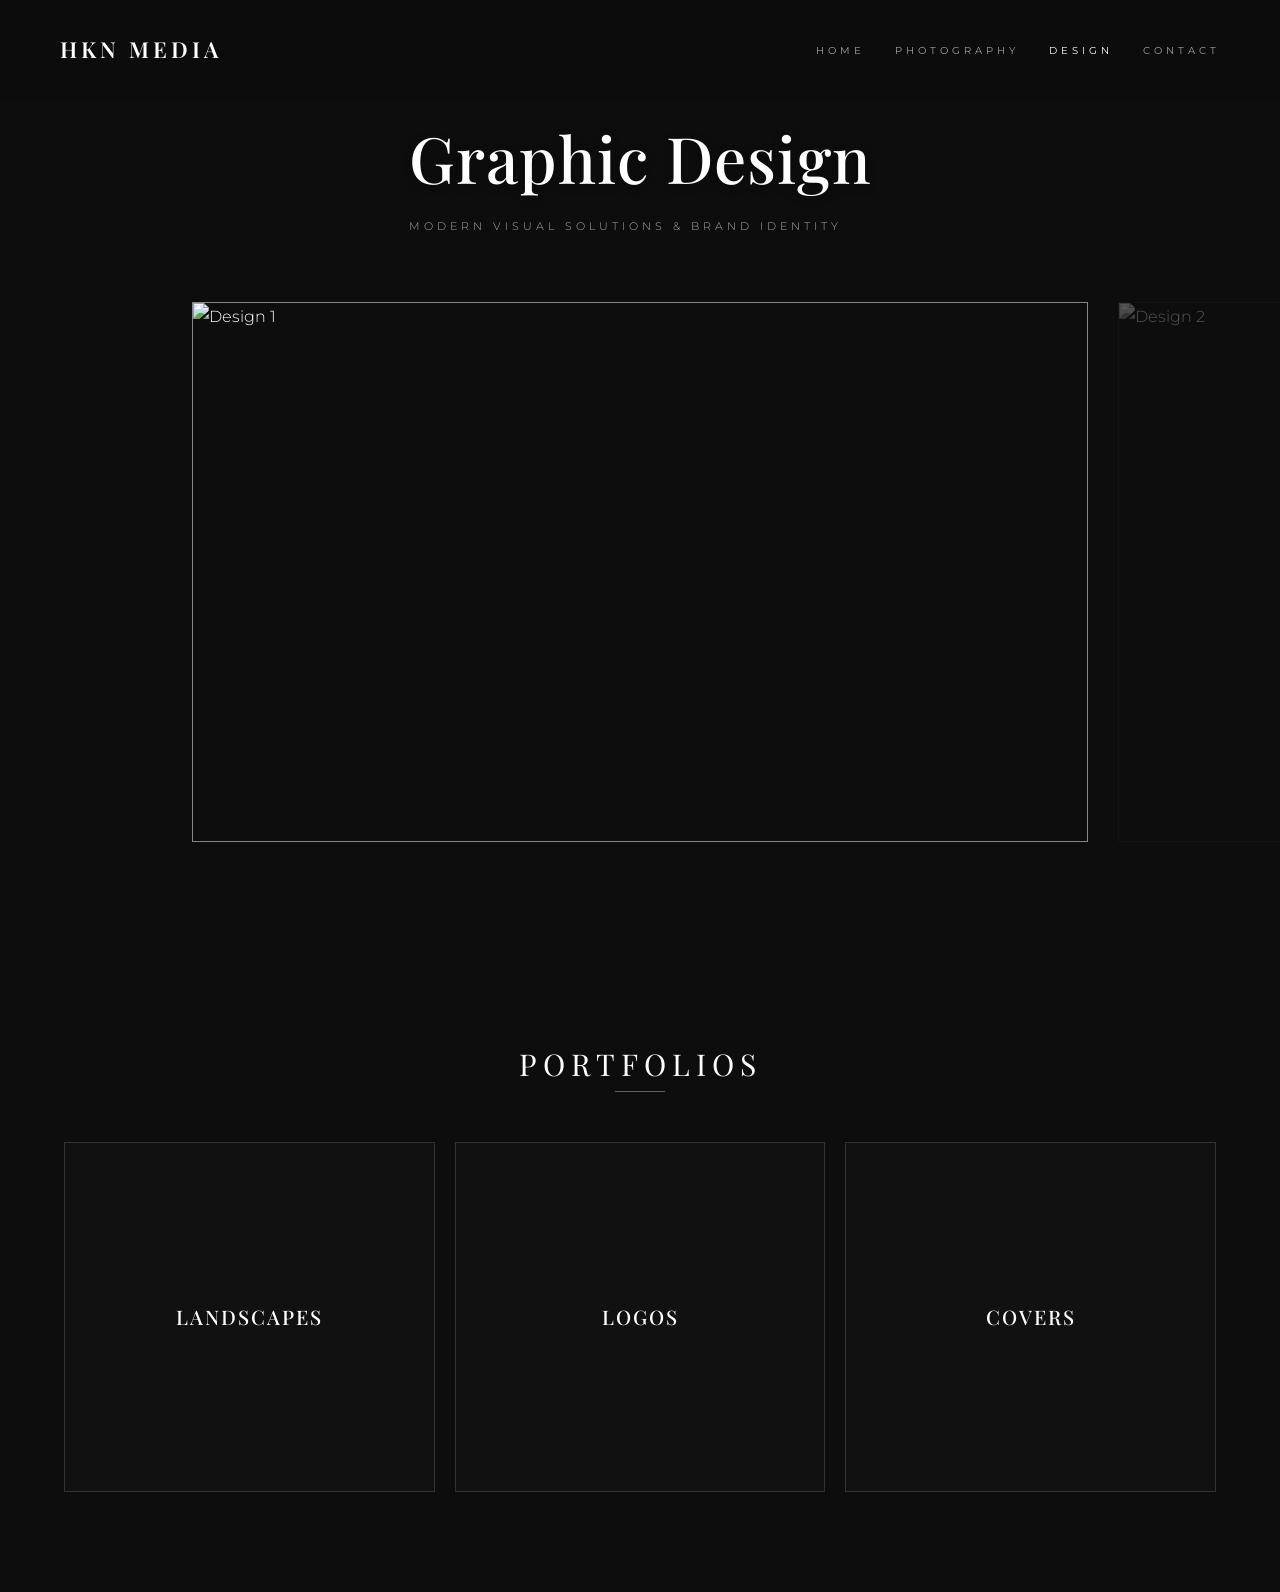
==== design.html @ 9d5afbb0 "Add files via upload" ====
<!DOCTYPE html>
<html lang="en">
<head>
    <meta charset="UTF-8">
    <meta name="viewport" content="width=device-width, initial-scale=1.0">
    <title>Design | HKN Media</title>
    <link rel="stylesheet" href="styles.css">
</head>
<body>
    <nav class="animate nav-animate">
        <a href="index.html" class="logo">HKN Media</a>
        <ul class="nav-links">
            <li><a href="index.html">Home</a></li>
            <li><a href="photography.html">Photography</a></li>
            <li><a href="design.html" style="opacity: 1;">Design</a></li>
            <li><a href="contact.html">Contact</a></li>
        </ul>
    </nav>

    <div class="page-container">
        <div class="content-wrapper animate title-animate">
            <h1>Graphic Design</h1>
            <p class="subtitle">Modern visual solutions & brand identity</p>
        </div>

        <div class="tab-gallery-container animate grid-animate">
            <div class="tab-wrapper">
                <div class="tab-item active"><img src="https://images.unsplash.com/photo-1626785774573-4b799315345d?auto=format&fit=crop&w=1200" alt="Design 1"></div>
                <div class="tab-item"><img src="https://images.unsplash.com/photo-1509343256512-d77a5cb3791b?auto=format&fit=crop&w=1200" alt="Design 2"></div>
                <div class="tab-item"><img src="https://images.unsplash.com/photo-1558655146-d09347e92766?auto=format&fit=crop&w=1200" alt="Design 3"></div>
                <div class="tab-item"><img src="https://images.unsplash.com/photo-1614850523296-d8c1af93d400?auto=format&fit=crop&w=1200" alt="Design 4"></div>
            </div>
        </div>
    </div>

    <section class="page-container" style="padding-top: 50px;">
        <div class="content-wrapper animate title-animate">
            <h2 class="section-title">Portfolios</h2>
            <div class="title-accent"></div>
        </div>

        <div class="cat-container animate grid-animate">
            <div class="cat-box">
                <div class="cat-title">Landscapes</div>
                <div class="cat-gallery">
                    <div class="cat-img-wrapper"><img src="https://images.unsplash.com/photo-1469474968028-56623f02e42e?auto=format&fit=crop&w=800"></div>
                    <div class="cat-img-wrapper"><img src="https://images.unsplash.com/photo-1472214103451-9374bd1c798e?auto=format&fit=crop&w=800"></div>
                    <div class="cat-img-wrapper"><img src="https://images.unsplash.com/photo-1501854140801-50d01698950b?auto=format&fit=crop&w=800"></div>
                </div>
            </div>
            <div class="cat-box">
                <div class="cat-title">Logos</div>
                <div class="cat-gallery">
                    <div class="cat-img-wrapper"><img src="https://images.unsplash.com/photo-1626785774625-ddc7c82a1e5e?auto=format&fit=crop&w=800"></div>
                    <div class="cat-img-wrapper"><img src="https://images.unsplash.com/photo-1599305445671-ac291c95aaa9?auto=format&fit=crop&w=800"></div>
                    <div class="cat-img-wrapper"><img src="https://images.unsplash.com/photo-1614850523296-d8c1af93d400?auto=format&fit=crop&w=800"></div>
                </div>
            </div>
            <div class="cat-box">
                <div class="cat-title">Covers</div>
                <div class="cat-gallery">
                    <div class="cat-img-wrapper"><img src="https://images.unsplash.com/photo-1614613535308-eb5fbd3d2c17?auto=format&fit=crop&w=800"></div>
                    <div class="cat-img-wrapper"><img src="https://images.unsplash.com/photo-1544716278-ca5e3f4abd8c?auto=format&fit=crop&w=800"></div>
                    <div class="cat-img-wrapper"><img src="https://images.unsplash.com/photo-1518640467707-6811f4a6ab73?auto=format&fit=crop&w=800"></div>
                </div>
            </div>
        </div>
    </section>

    <script src="script.js"></script>
</body>
</html>
---- styles.css ----
/* ELEGANT TYPOGRAPHY IMPORT */
@import url('https://fonts.googleapis.com/css2?family=Montserrat:wght@200;300;400;500;600&family=Playfair+Display:ital,wght@0,400;0,500;0,600;0,700;1,400&display=swap');

* { margin: 0; padding: 0; box-sizing: border-box; }
body { background-color: #0d0d0d; color: #ffffff; font-family: 'Montserrat', sans-serif; font-weight: 300; line-height: 1.8; overflow-x: hidden; }

/* --- EDITORIAL TYPOGRAPHY --- */
h1, h2, h3, .section-title, .logo { 
    font-family: 'Playfair Display', serif; 
    font-weight: 500; 
    color: #ffffff; 
}

h1 { font-size: clamp(36px, 5vw, 64px); margin-bottom: 20px; line-height: 1.2; letter-spacing: 1px; text-shadow: 0 2px 10px rgba(0,0,0,0.3); }
h2 { font-size: 26px; letter-spacing: 2px; }

.section-title { text-transform: uppercase; letter-spacing: 6px; font-size: 30px; font-weight: 400; }
.subtitle { font-family: 'Montserrat', sans-serif; font-weight: 300; letter-spacing: 4px; text-transform: uppercase; font-size: 11px; color: #aaaaaa; margin-bottom: 20px; }

/* Specific style for Home Hero subtitles to ensure visibility */
.hero-subtitle { color: #ffffff; font-weight: 400; text-shadow: 0 2px 4px rgba(0,0,0,0.5); opacity: 1; }

.title-accent { width: 50px; height: 1px; background: #aaaaaa; margin: 0 auto 50px; opacity: 0.5; }

/* --- ANIMATIONS --- */
@keyframes fadeInUp { from { opacity: 0; transform: translateY(20px); } to { opacity: 1; transform: translateY(0); } }
.animate { opacity: 0; animation: fadeInUp 0.8s cubic-bezier(0.2, 0.8, 0.2, 1) forwards; }
.nav-animate { animation-delay: 0.1s; }
.hero-animate { animation-delay: 0.3s; }
.title-animate { animation-delay: 0.5s; }
.grid-animate { animation-delay: 0.7s; }
.page-exit { transition: opacity 0.4s ease; opacity: 0 !important; }

/* --- NAVIGATION --- */
nav { position: fixed; top: 0; width: 100%; z-index: 1000; display: flex; justify-content: space-between; align-items: center; padding: 30px 60px; background: rgba(13, 13, 13, 0.85); backdrop-filter: blur(10px); }
.logo { font-size: 22px; font-weight: 600; letter-spacing: 4px; text-transform: uppercase; text-decoration: none; color: #ffffff; }
.nav-links { display: flex; list-style: none; gap: 30px; }
.nav-links a { color: #ffffff; text-decoration: none; font-family: 'Montserrat', sans-serif; font-size: 10px; font-weight: 400; letter-spacing: 4px; text-transform: uppercase; opacity: 0.6; transition: 0.5s; }
.nav-links a:hover { opacity: 1; letter-spacing: 5px; }

/* --- HERO SLIDER (Home Page) --- */
.hero-slider { position: relative; height: 100vh; width: 100%; background: #000; overflow: hidden; }
.slide { position: absolute; inset: 0; background-size: cover; background-position: center; opacity: 0; transition: opacity 1.5s ease; display: flex; align-items: center; justify-content: center; will-change: opacity; }
.slide.active { opacity: 1; z-index: 2; }
.slide::after { content: ''; position: absolute; inset: 0; background: rgba(0, 0, 0, 0.5); }
.hero-slider .content-wrapper { text-align: center; position: relative; z-index: 10; padding: 0 20px; }
.hero-slider h1 { transform: translateY(20px); transition: transform 1s ease 0.3s, opacity 1s ease 0.3s; opacity: 0; }
.slide.active .content-wrapper h1 { transform: translateY(0); opacity: 1; }
.slider-arrow { position: absolute; top: 50%; transform: translateY(-50%); background: none; border: 1px solid rgba(255,255,255,0.2); color: white; width: 50px; height: 50px; border-radius: 50%; cursor: pointer; z-index: 100; transition: 0.3s; display: flex; align-items: center; justify-content: center; outline: none; }
.slider-arrow:hover { background: #fff; color: #000; }
.prev { left: 40px; } .next { right: 40px; }

/* --- PAGE STRUCTURE --- */
.page-container { padding: 120px 0 100px; display: flex; flex-direction: column; align-items: center; width: 100%; }
.grid { display: grid; grid-template-columns: repeat(2, 1fr); gap: 30px; width: 90%; max-width: 1200px; margin: 0 auto; }
.grid-item { position: relative; height: 450px; overflow: hidden; cursor: pointer; background: #1a1a1a; }
.grid-item img { width: 100%; height: 100%; object-fit: cover; transition: transform 0.6s cubic-bezier(0.25, 1, 0.5, 1); }
.grid-overlay { position: absolute; inset: 0; background: rgba(0, 0, 0, 0.5); display: flex; align-items: center; justify-content: center; opacity: 0; transition: opacity 0.4s ease; }
.grid-overlay span { font-family: 'Montserrat', sans-serif; font-size: 10px; letter-spacing: 4px; text-transform: uppercase; border: 1px solid #fff; padding: 12px 24px; }
.grid-item:hover img { transform: scale(1.08); }
.grid-item:hover .grid-overlay { opacity: 1; }

/* --- TAB SLIDER (Photography & Design Pages) --- */
.tab-gallery-container { width: 100vw; height: 70vh; display: flex; align-items: center; overflow: hidden; position: relative; }
.tab-wrapper { display: flex; gap: 30px; padding-left: 15vw; transition: transform 0.8s cubic-bezier(0.23, 1, 0.32, 1); }
.tab-item { min-width: 70vw; height: 60vh; filter: grayscale(100%); opacity: 0.3; transition: all 0.8s ease; cursor: pointer; overflow: hidden; border: 1px solid rgba(255, 255, 255, 0.1); position: relative; }
.tab-item img { width: 100%; height: 100%; object-fit: cover; transition: transform 1.2s ease; }
.tab-item.active { filter: grayscale(0%); opacity: 1; border: 1px solid rgba(255, 255, 255, 0.5); }
.tab-item.paused::after { content: ''; position: absolute; bottom: 0; left: 0; height: 3px; background: rgba(255, 255, 255, 0.8); width: 0%; animation: pauseTimer 6s linear forwards; z-index: 5; }
@keyframes pauseTimer { 0% { width: 0%; } 100% { width: 100%; } }

/* --- INTERACTIVE CATEGORIES (DESIGN) --- */
.cat-container { display: flex; gap: 20px; width: 90%; max-width: 1200px; margin: 0 auto; height: 350px; transition: height 0.6s ease; }
.cat-container.expanded { height: auto; }
.cat-box { flex: 1; background: #111; border: 1px solid #333; display: flex; flex-direction: column; overflow: hidden; transition: all 0.6s cubic-bezier(0.25, 1, 0.5, 1); cursor: pointer; }
.cat-title { flex: 1; display: flex; align-items: center; justify-content: center; font-family: 'Playfair Display', serif; font-size: 20px; font-weight: 500; letter-spacing: 2px; text-transform: uppercase; transition: 0.4s; }
.cat-gallery { display: none; grid-template-columns: repeat(3, 1fr); gap: 20px; padding: 0 20px 20px; }
.cat-img-wrapper { height: 350px; overflow: hidden; border: 1px solid #333; }
.cat-img-wrapper img { width: 100%; height: 100%; object-fit: cover; transition: 0.8s ease; }
.cat-img-wrapper:hover img { transform: scale(1.05); }
.cat-box.active { flex: 1 1 100%; cursor: default; border: none; }
.cat-box.active .cat-title { flex: 0 0 80px; font-size: 28px; cursor: pointer; border-bottom: 1px solid #333; margin-bottom: 20px; }
.cat-box.active .cat-title::after { content: ' — CLOSE'; font-family: 'Montserrat', sans-serif; font-size: 10px; opacity: 0.5; margin-left: 15px; letter-spacing: 2px; }
.cat-box.active .cat-gallery { display: grid; }
.cat-box.hidden { flex: 0; opacity: 0; pointer-events: none; padding: 0; margin: 0; }

/* --- CONTACT SECTION --- */
.contact-flex { display: flex; flex-wrap: wrap; gap: 80px; width: 90%; max-width: 1100px; margin: 0 auto; text-align: left; align-items: flex-start; }
.about-col { flex: 1; min-width: 300px; }
.form-col { flex: 1.2; min-width: 300px; }
.portrait-img { width: 100%; aspect-ratio: 4/5; object-fit: cover; filter: grayscale(100%); border: 1px solid #333; margin-bottom: 30px; }
.about-col p { color: #aaaaaa; font-size: 15px; }
input, textarea { width: 100%; background: transparent; border: none; border-bottom: 1px solid #333; color: white; padding: 15px 0; margin-bottom: 30px; outline: none; transition: border-color 0.3s; font-family: 'Montserrat', sans-serif; font-size: 11px; letter-spacing: 2px; text-transform: uppercase; font-weight: 300; }
input:focus, textarea:focus { border-bottom-color: #ffffff; }

/* --- BUTTONS --- */
.btn { font-family: 'Montserrat', sans-serif; background: transparent; color: #fff; border: 1px solid #fff; padding: 14px 40px; font-size: 10px; letter-spacing: 4px; text-transform: uppercase; text-decoration: none; display: inline-block; cursor: pointer; transition: 0.4s; font-weight: 400; }
.btn:hover { background: #fff; color: #000; }

/* --- MOBILE --- */
@media (max-width: 768px) {
    nav { padding: 20px; flex-direction: column; gap: 15px; }
    .grid { grid-template-columns: 1fr; }
    .cat-container { flex-direction: column; height: auto; }
}
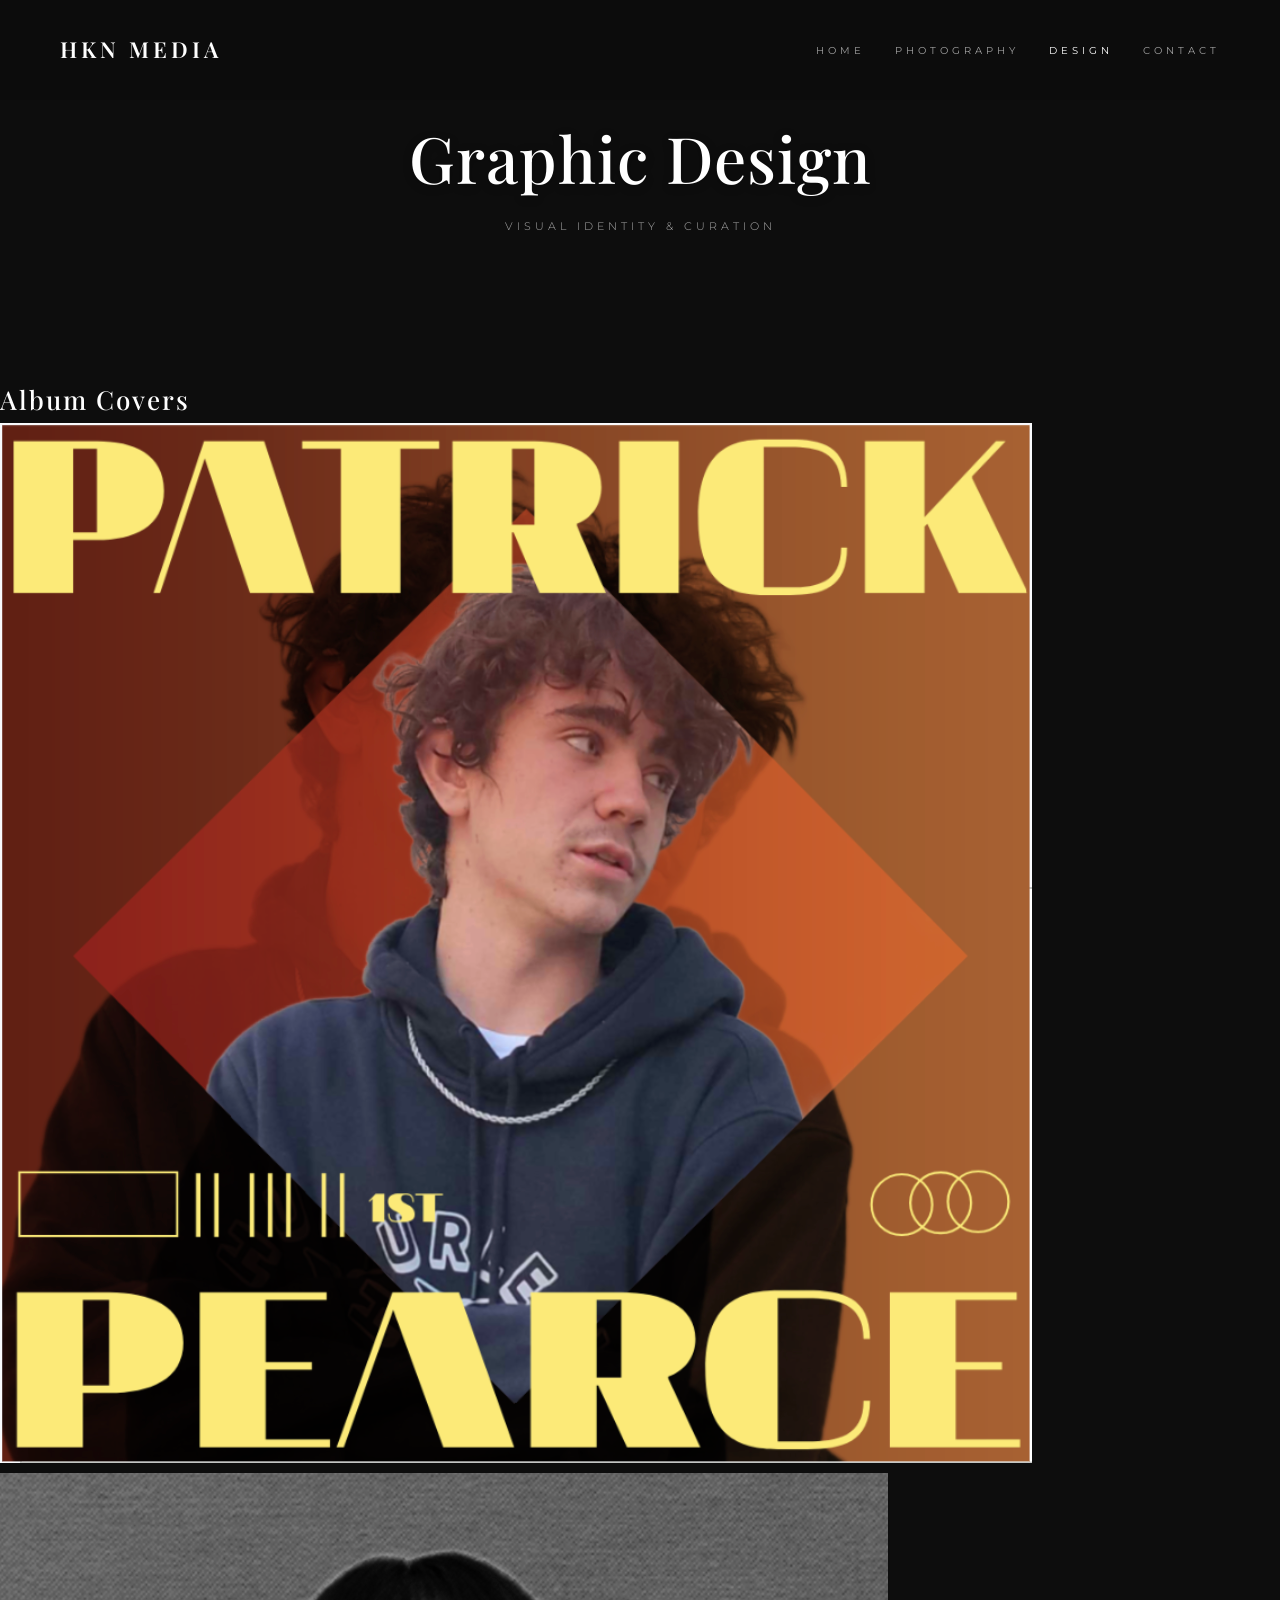
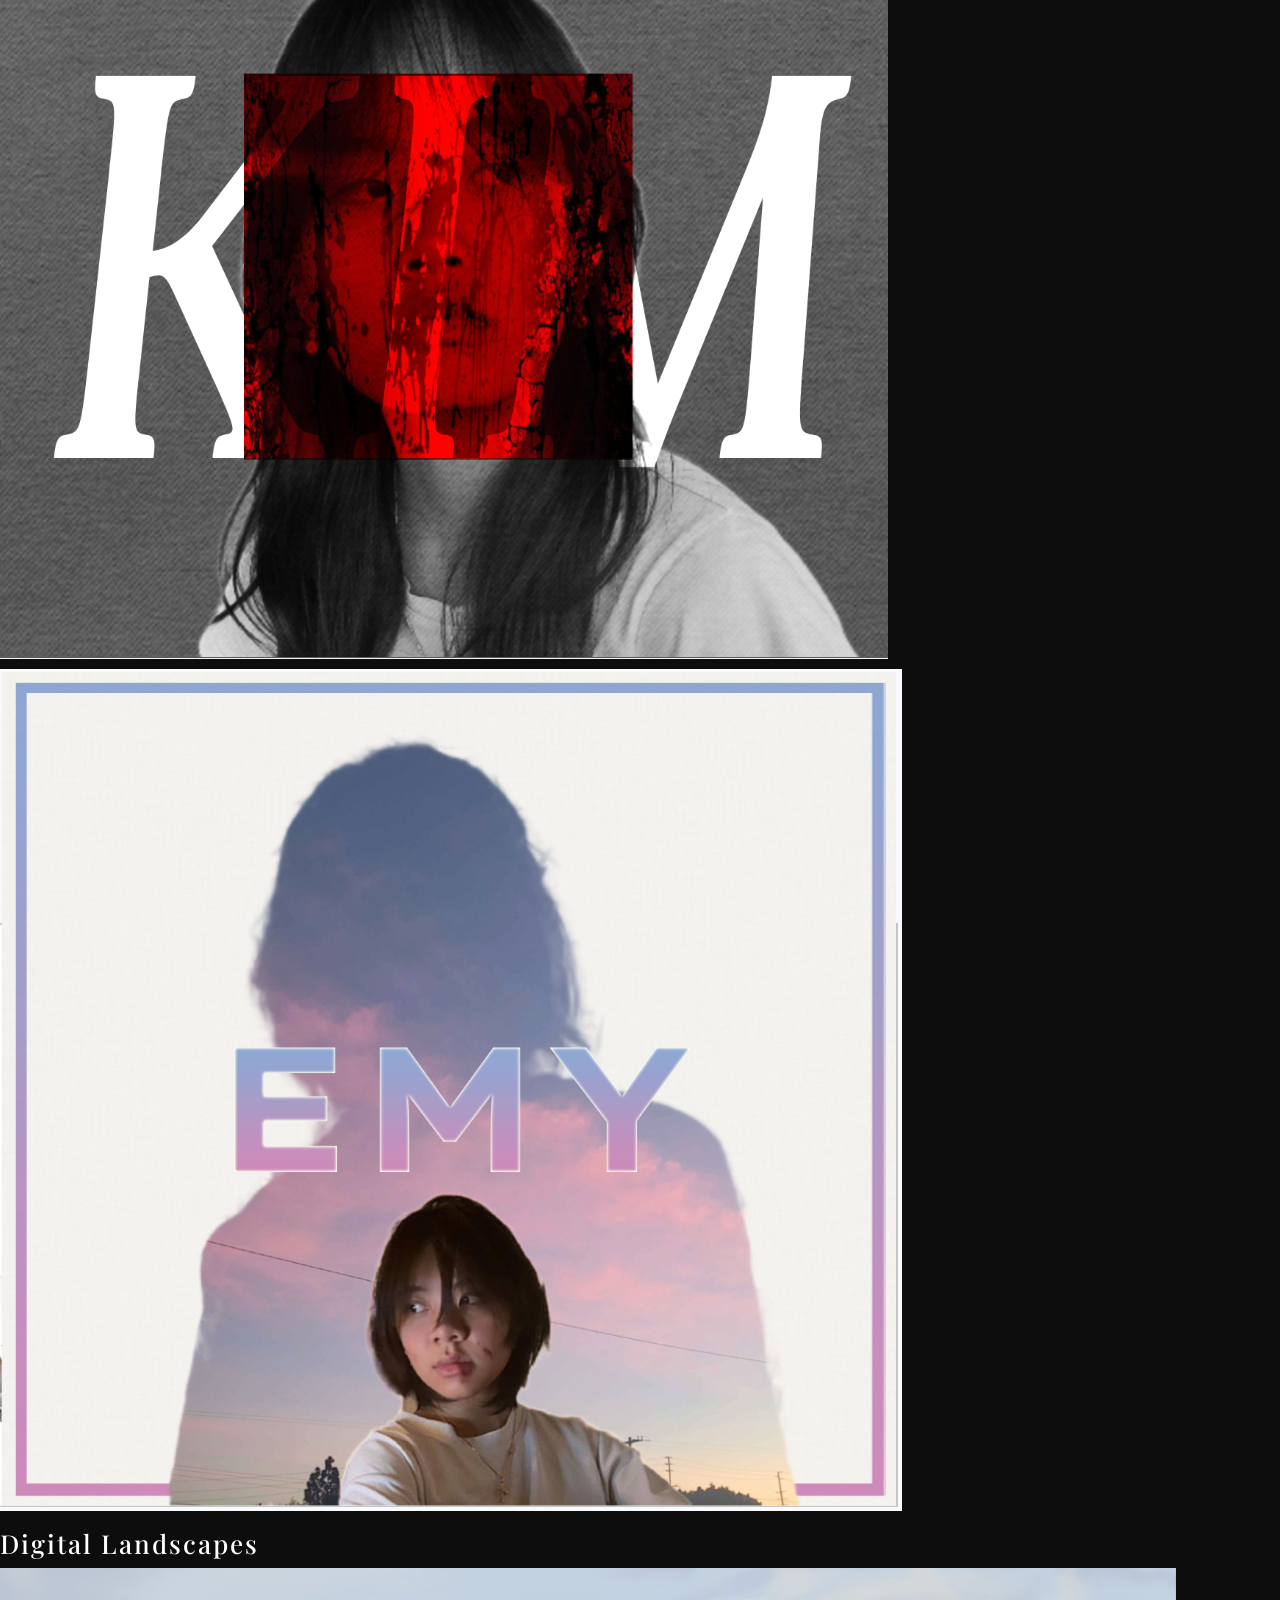
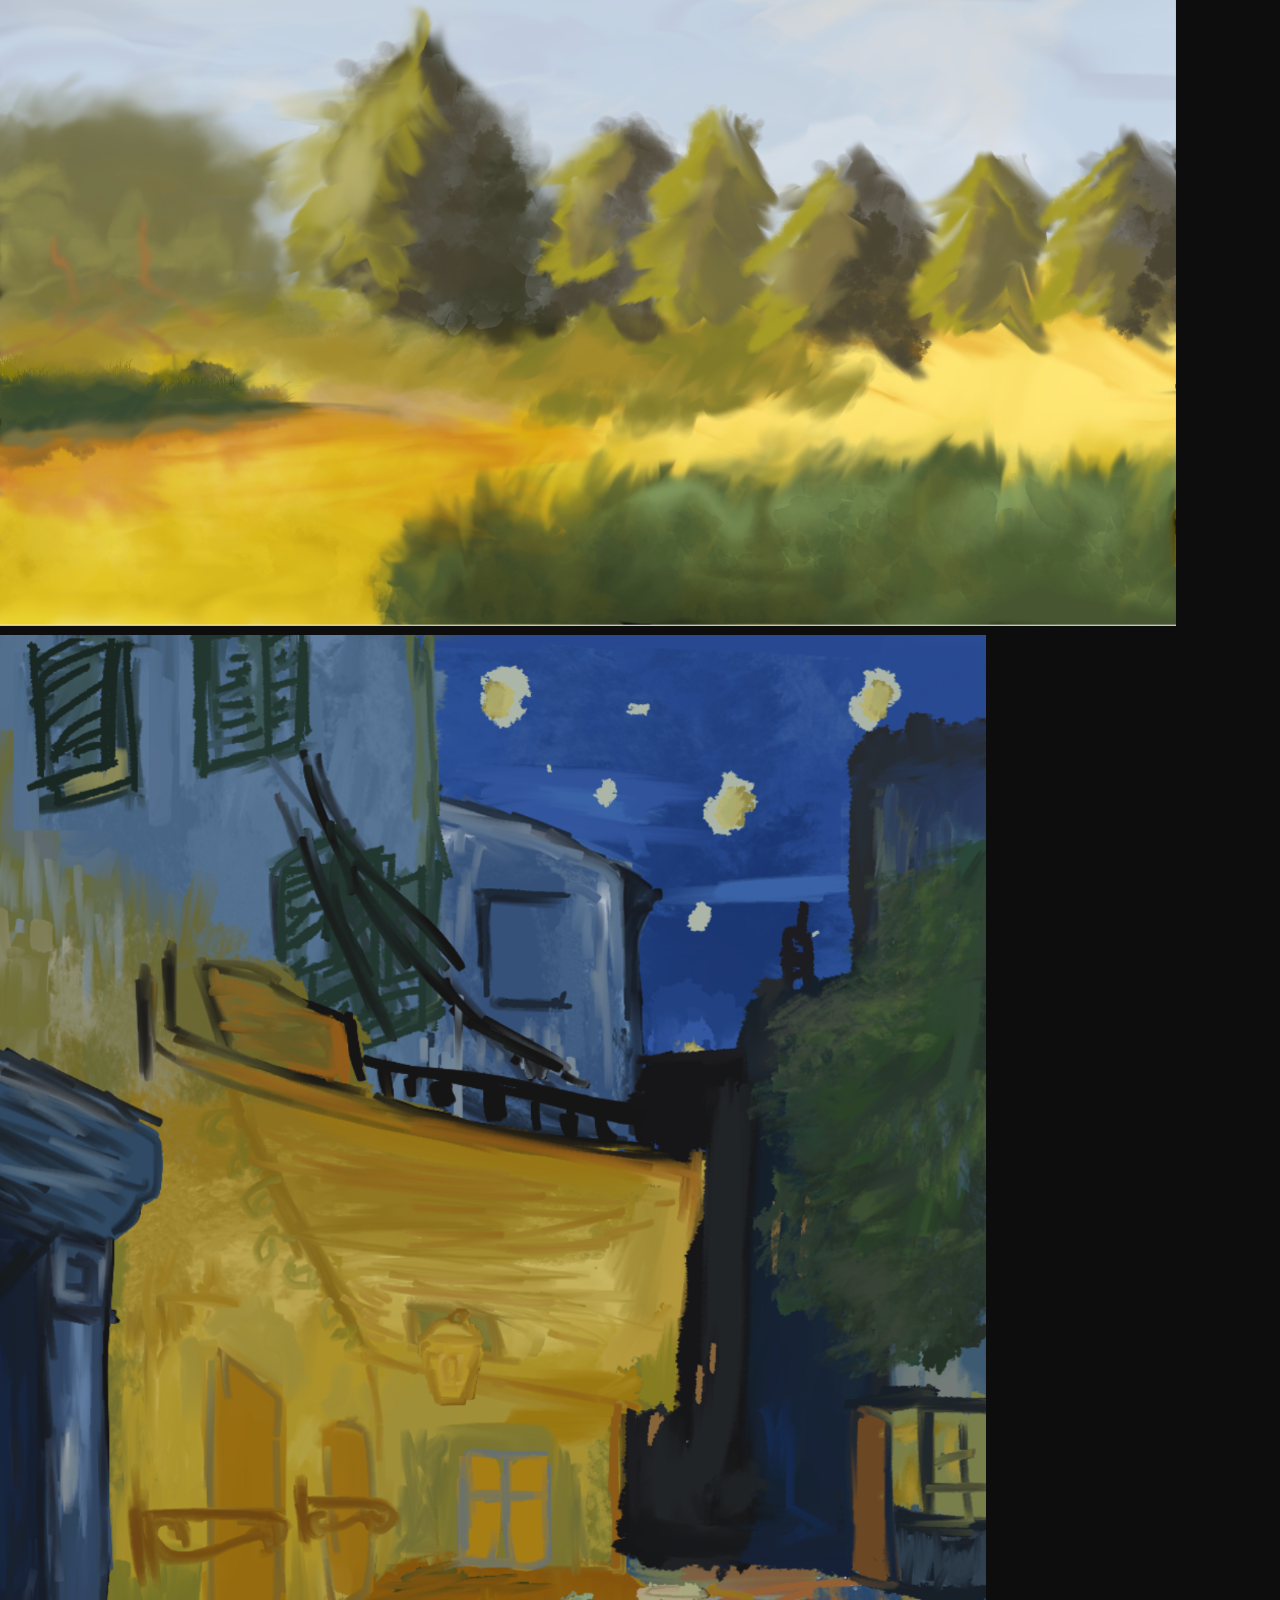
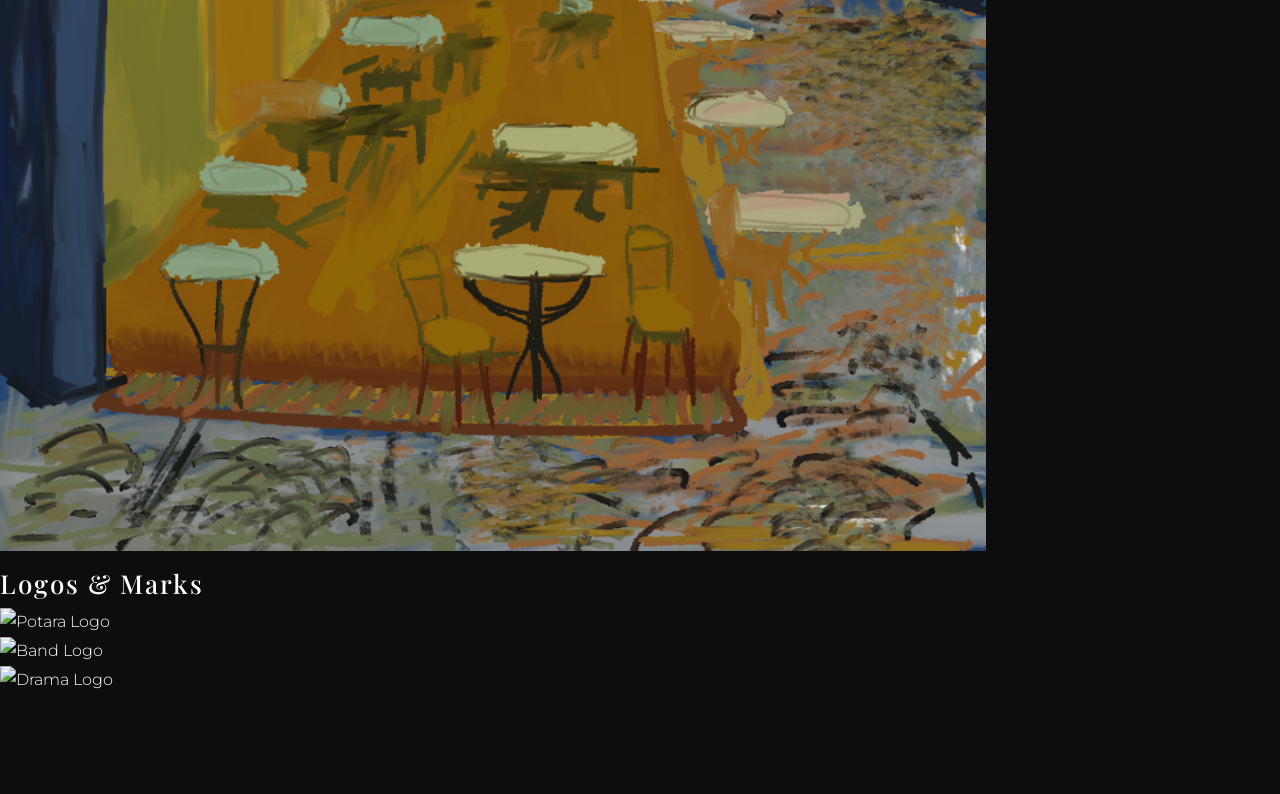
==== commit bc0afca3: "Add files via upload" ====
--- a/design.html
+++ b/design.html
@@ -6,7 +6,7 @@
     <title>Design | HKN Media</title>
     <link rel="stylesheet" href="styles.css">
 </head>
-<body>
+<body class="design-page">
     <nav class="animate nav-animate">
         <a href="index.html" class="logo">HKN Media</a>
         <ul class="nav-links">
@@ -18,54 +18,41 @@
     </nav>
 
     <div class="page-container">
-        <div class="content-wrapper animate title-animate">
-            <h1>Graphic Design</h1>
-            <p class="subtitle">Modern visual solutions & brand identity</p>
+        <div class="content-wrapper animate title-animate" style="text-align: center; margin-bottom: 120px;">
+            <h1 class="page-title">Graphic Design</h1>
+            <p class="subtitle">Visual Identity & Curation</p>
         </div>
 
-        <div class="tab-gallery-container animate grid-animate">
-            <div class="tab-wrapper">
-                <div class="tab-item active"><img src="https://images.unsplash.com/photo-1626785774573-4b799315345d?auto=format&fit=crop&w=1200" alt="Design 1"></div>
-                <div class="tab-item"><img src="https://images.unsplash.com/photo-1509343256512-d77a5cb3791b?auto=format&fit=crop&w=1200" alt="Design 2"></div>
-                <div class="tab-item"><img src="https://images.unsplash.com/photo-1558655146-d09347e92766?auto=format&fit=crop&w=1200" alt="Design 3"></div>
-                <div class="tab-item"><img src="https://images.unsplash.com/photo-1614850523296-d8c1af93d400?auto=format&fit=crop&w=1200" alt="Design 4"></div>
+        <div class="animate grid-animate" style="width: 100%;">
+            
+            <div class="agency-section">
+                <h2 class="agency-heading">Album Covers</h2>
+                <div class="grid-3-col">
+                    <div class="img-wrapper square"><img src="CD.jpg" alt="Album 1"></div>
+                    <div class="img-wrapper square"><img src="CD2.jpg" alt="Album 2"></div>
+                    <div class="img-wrapper square"><img src="CD3.jpg" alt="Album 3"></div>
+                </div>
             </div>
+
+            <div class="agency-section">
+                <h2 class="agency-heading">Digital Landscapes</h2>
+                <div class="grid-2-asym">
+                    <div class="img-wrapper wide"><img src="landscape.jpg" alt="Landscape Wide"></div>
+                    <div class="img-wrapper portrait"><img src="impressionism.jpg" alt="Impressionism"></div>
+                </div>
+            </div>
+
+            <div class="agency-section" style="margin-bottom: 0;">
+                <h2 class="agency-heading">Logos & Marks</h2>
+                <div class="grid-3-col">
+                    <div class="img-wrapper square contain"><img src="potara.jpg" alt="Potara Logo"></div>
+                    <div class="img-wrapper square contain"><img src="band.jpg" alt="Band Logo"></div>
+                    <div class="img-wrapper square contain"><img src="drama.jpg" alt="Drama Logo"></div>
+                </div>
+            </div>
+
         </div>
     </div>
-
-    <section class="page-container" style="padding-top: 50px;">
-        <div class="content-wrapper animate title-animate">
-            <h2 class="section-title">Portfolios</h2>
-            <div class="title-accent"></div>
-        </div>
-
-        <div class="cat-container animate grid-animate">
-            <div class="cat-box">
-                <div class="cat-title">Landscapes</div>
-                <div class="cat-gallery">
-                    <div class="cat-img-wrapper"><img src="https://images.unsplash.com/photo-1469474968028-56623f02e42e?auto=format&fit=crop&w=800"></div>
-                    <div class="cat-img-wrapper"><img src="https://images.unsplash.com/photo-1472214103451-9374bd1c798e?auto=format&fit=crop&w=800"></div>
-                    <div class="cat-img-wrapper"><img src="https://images.unsplash.com/photo-1501854140801-50d01698950b?auto=format&fit=crop&w=800"></div>
-                </div>
-            </div>
-            <div class="cat-box">
-                <div class="cat-title">Logos</div>
-                <div class="cat-gallery">
-                    <div class="cat-img-wrapper"><img src="https://images.unsplash.com/photo-1626785774625-ddc7c82a1e5e?auto=format&fit=crop&w=800"></div>
-                    <div class="cat-img-wrapper"><img src="https://images.unsplash.com/photo-1599305445671-ac291c95aaa9?auto=format&fit=crop&w=800"></div>
-                    <div class="cat-img-wrapper"><img src="https://images.unsplash.com/photo-1614850523296-d8c1af93d400?auto=format&fit=crop&w=800"></div>
-                </div>
-            </div>
-            <div class="cat-box">
-                <div class="cat-title">Covers</div>
-                <div class="cat-gallery">
-                    <div class="cat-img-wrapper"><img src="https://images.unsplash.com/photo-1614613535308-eb5fbd3d2c17?auto=format&fit=crop&w=800"></div>
-                    <div class="cat-img-wrapper"><img src="https://images.unsplash.com/photo-1544716278-ca5e3f4abd8c?auto=format&fit=crop&w=800"></div>
-                    <div class="cat-img-wrapper"><img src="https://images.unsplash.com/photo-1518640467707-6811f4a6ab73?auto=format&fit=crop&w=800"></div>
-                </div>
-            </div>
-        </div>
-    </section>
 
     <script src="script.js"></script>
 </body>
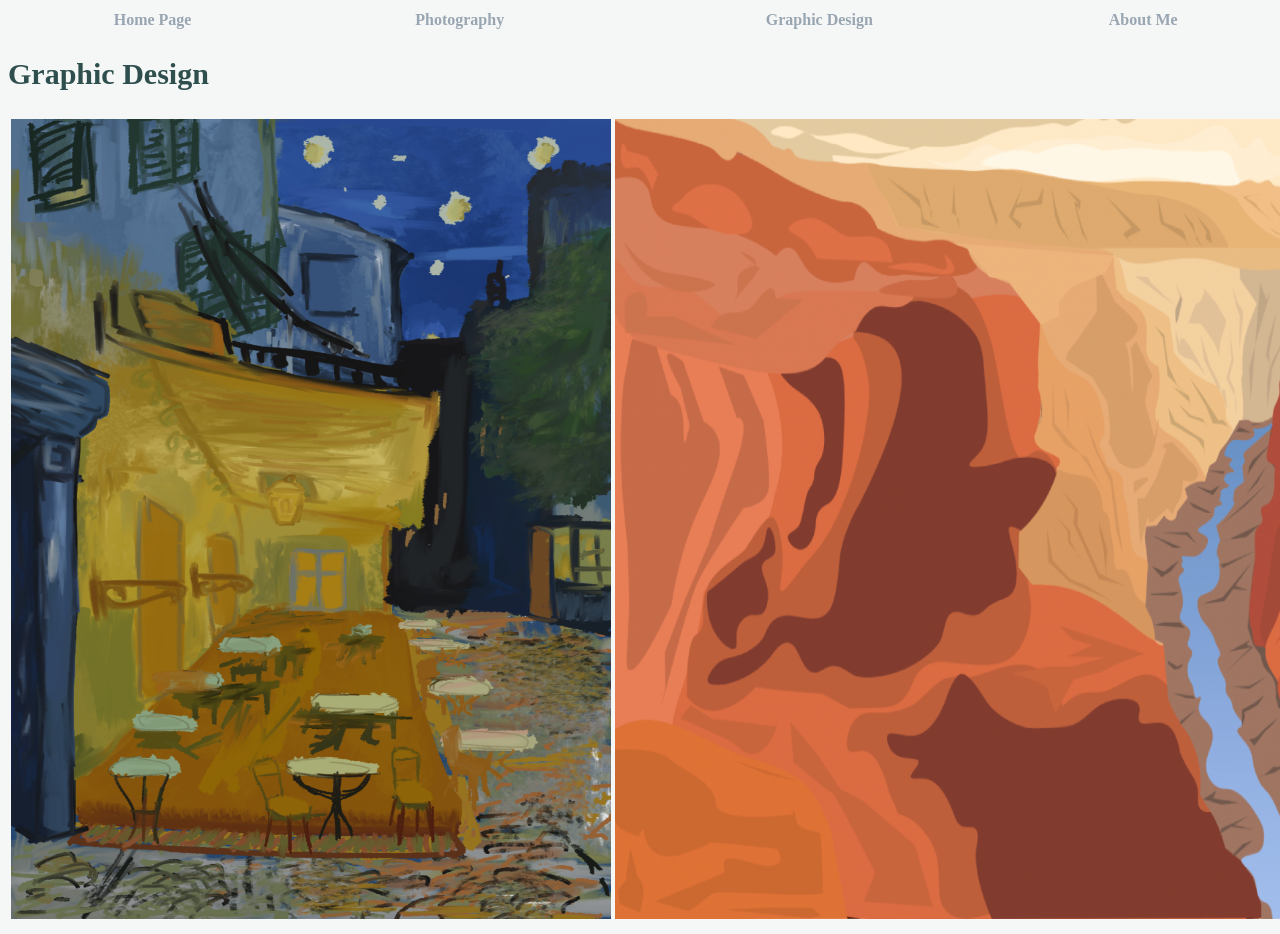
==== commit eb31f60b: "Add files via upload" ====
--- a/design.html
+++ b/design.html
@@ -1,59 +1,28 @@
 <!DOCTYPE html>
-<html lang="en">
+<html>
 <head>
-    <meta charset="UTF-8">
-    <meta name="viewport" content="width=device-width, initial-scale=1.0">
-    <title>Design | HKN Media</title>
-    <link rel="stylesheet" href="styles.css">
+<title>HKN MEDIA</title>
+  <link rel="stylesheet" href="styles.css">
 </head>
-<body class="design-page">
-    <nav class="animate nav-animate">
-        <a href="index.html" class="logo">HKN Media</a>
-        <ul class="nav-links">
-            <li><a href="index.html">Home</a></li>
-            <li><a href="photography.html">Photography</a></li>
-            <li><a href="design.html" style="opacity: 1;">Design</a></li>
-            <li><a href="contact.html">Contact</a></li>
-        </ul>
-    </nav>
+<body>
 
-    <div class="page-container">
-        <div class="content-wrapper animate title-animate" style="text-align: center; margin-bottom: 120px;">
-            <h1 class="page-title">Graphic Design</h1>
-            <p class="subtitle">Visual Identity & Curation</p>
-        </div>
+<table style="width:100%">
+  <tr>
+<th><a href="index.html">Home Page</a></th>
+<th><a href="photo.html">Photography</a></th>
+<th><a href="design.html">Graphic Design</a></th>
+<th><a href="me.html">About Me</a></th>
+  </tr>
+</table>
 
-        <div class="animate grid-animate" style="width: 100%;">
-            
-            <div class="agency-section">
-                <h2 class="agency-heading">Album Covers</h2>
-                <div class="grid-3-col">
-                    <div class="img-wrapper square"><img src="CD.jpg" alt="Album 1"></div>
-                    <div class="img-wrapper square"><img src="CD2.jpg" alt="Album 2"></div>
-                    <div class="img-wrapper square"><img src="CD3.jpg" alt="Album 3"></div>
-                </div>
-            </div>
+<h2>Graphic Design</h2>
 
-            <div class="agency-section">
-                <h2 class="agency-heading">Digital Landscapes</h2>
-                <div class="grid-2-asym">
-                    <div class="img-wrapper wide"><img src="landscape.jpg" alt="Landscape Wide"></div>
-                    <div class="img-wrapper portrait"><img src="impressionism.jpg" alt="Impressionism"></div>
-                </div>
-            </div>
+<table>
+<tr>
+<th><img src="../impressionism.jpg" alt="impressionism" title="impressionism" width="600" height="800" /></th>
+<th><img src="../canyon.jpg" alt="canyon" title="canyon" width="1000" height="800" /></th>
+</tr>
+</table>
 
-            <div class="agency-section" style="margin-bottom: 0;">
-                <h2 class="agency-heading">Logos & Marks</h2>
-                <div class="grid-3-col">
-                    <div class="img-wrapper square contain"><img src="potara.jpg" alt="Potara Logo"></div>
-                    <div class="img-wrapper square contain"><img src="band.jpg" alt="Band Logo"></div>
-                    <div class="img-wrapper square contain"><img src="drama.jpg" alt="Drama Logo"></div>
-                </div>
-            </div>
-
-        </div>
-    </div>
-
-    <script src="script.js"></script>
 </body>
 </html>
--- a/styles.css
+++ b/styles.css
@@ -1,105 +1,36 @@
-/* ELEGANT TYPOGRAPHY IMPORT */
-@import url('https://fonts.googleapis.com/css2?family=Montserrat:wght@200;300;400;500;600&family=Playfair+Display:ital,wght@0,400;0,500;0,600;0,700;1,400&display=swap');
-
-* { margin: 0; padding: 0; box-sizing: border-box; }
-body { background-color: #0d0d0d; color: #ffffff; font-family: 'Montserrat', sans-serif; font-weight: 300; line-height: 1.8; overflow-x: hidden; }
-
-/* --- EDITORIAL TYPOGRAPHY --- */
-h1, h2, h3, .section-title, .logo { 
-    font-family: 'Playfair Display', serif; 
-    font-weight: 500; 
-    color: #ffffff; 
+body {
+background-color: #f5f6f6;
 }
-
-h1 { font-size: clamp(36px, 5vw, 64px); margin-bottom: 20px; line-height: 1.2; letter-spacing: 1px; text-shadow: 0 2px 10px rgba(0,0,0,0.3); }
-h2 { font-size: 26px; letter-spacing: 2px; }
-
-.section-title { text-transform: uppercase; letter-spacing: 6px; font-size: 30px; font-weight: 400; }
-.subtitle { font-family: 'Montserrat', sans-serif; font-weight: 300; letter-spacing: 4px; text-transform: uppercase; font-size: 11px; color: #aaaaaa; margin-bottom: 20px; }
-
-/* Specific style for Home Hero subtitles to ensure visibility */
-.hero-subtitle { color: #ffffff; font-weight: 400; text-shadow: 0 2px 4px rgba(0,0,0,0.5); opacity: 1; }
-
-.title-accent { width: 50px; height: 1px; background: #aaaaaa; margin: 0 auto 50px; opacity: 0.5; }
-
-/* --- ANIMATIONS --- */
-@keyframes fadeInUp { from { opacity: 0; transform: translateY(20px); } to { opacity: 1; transform: translateY(0); } }
-.animate { opacity: 0; animation: fadeInUp 0.8s cubic-bezier(0.2, 0.8, 0.2, 1) forwards; }
-.nav-animate { animation-delay: 0.1s; }
-.hero-animate { animation-delay: 0.3s; }
-.title-animate { animation-delay: 0.5s; }
-.grid-animate { animation-delay: 0.7s; }
-.page-exit { transition: opacity 0.4s ease; opacity: 0 !important; }
-
-/* --- NAVIGATION --- */
-nav { position: fixed; top: 0; width: 100%; z-index: 1000; display: flex; justify-content: space-between; align-items: center; padding: 30px 60px; background: rgba(13, 13, 13, 0.85); backdrop-filter: blur(10px); }
-.logo { font-size: 22px; font-weight: 600; letter-spacing: 4px; text-transform: uppercase; text-decoration: none; color: #ffffff; }
-.nav-links { display: flex; list-style: none; gap: 30px; }
-.nav-links a { color: #ffffff; text-decoration: none; font-family: 'Montserrat', sans-serif; font-size: 10px; font-weight: 400; letter-spacing: 4px; text-transform: uppercase; opacity: 0.6; transition: 0.5s; }
-.nav-links a:hover { opacity: 1; letter-spacing: 5px; }
-
-/* --- HERO SLIDER (Home Page) --- */
-.hero-slider { position: relative; height: 100vh; width: 100%; background: #000; overflow: hidden; }
-.slide { position: absolute; inset: 0; background-size: cover; background-position: center; opacity: 0; transition: opacity 1.5s ease; display: flex; align-items: center; justify-content: center; will-change: opacity; }
-.slide.active { opacity: 1; z-index: 2; }
-.slide::after { content: ''; position: absolute; inset: 0; background: rgba(0, 0, 0, 0.5); }
-.hero-slider .content-wrapper { text-align: center; position: relative; z-index: 10; padding: 0 20px; }
-.hero-slider h1 { transform: translateY(20px); transition: transform 1s ease 0.3s, opacity 1s ease 0.3s; opacity: 0; }
-.slide.active .content-wrapper h1 { transform: translateY(0); opacity: 1; }
-.slider-arrow { position: absolute; top: 50%; transform: translateY(-50%); background: none; border: 1px solid rgba(255,255,255,0.2); color: white; width: 50px; height: 50px; border-radius: 50%; cursor: pointer; z-index: 100; transition: 0.3s; display: flex; align-items: center; justify-content: center; outline: none; }
-.slider-arrow:hover { background: #fff; color: #000; }
-.prev { left: 40px; } .next { right: 40px; }
-
-/* --- PAGE STRUCTURE --- */
-.page-container { padding: 120px 0 100px; display: flex; flex-direction: column; align-items: center; width: 100%; }
-.grid { display: grid; grid-template-columns: repeat(2, 1fr); gap: 30px; width: 90%; max-width: 1200px; margin: 0 auto; }
-.grid-item { position: relative; height: 450px; overflow: hidden; cursor: pointer; background: #1a1a1a; }
-.grid-item img { width: 100%; height: 100%; object-fit: cover; transition: transform 0.6s cubic-bezier(0.25, 1, 0.5, 1); }
-.grid-overlay { position: absolute; inset: 0; background: rgba(0, 0, 0, 0.5); display: flex; align-items: center; justify-content: center; opacity: 0; transition: opacity 0.4s ease; }
-.grid-overlay span { font-family: 'Montserrat', sans-serif; font-size: 10px; letter-spacing: 4px; text-transform: uppercase; border: 1px solid #fff; padding: 12px 24px; }
-.grid-item:hover img { transform: scale(1.08); }
-.grid-item:hover .grid-overlay { opacity: 1; }
-
-/* --- TAB SLIDER (Photography & Design Pages) --- */
-.tab-gallery-container { width: 100vw; height: 70vh; display: flex; align-items: center; overflow: hidden; position: relative; }
-.tab-wrapper { display: flex; gap: 30px; padding-left: 15vw; transition: transform 0.8s cubic-bezier(0.23, 1, 0.32, 1); }
-.tab-item { min-width: 70vw; height: 60vh; filter: grayscale(100%); opacity: 0.3; transition: all 0.8s ease; cursor: pointer; overflow: hidden; border: 1px solid rgba(255, 255, 255, 0.1); position: relative; }
-.tab-item img { width: 100%; height: 100%; object-fit: cover; transition: transform 1.2s ease; }
-.tab-item.active { filter: grayscale(0%); opacity: 1; border: 1px solid rgba(255, 255, 255, 0.5); }
-.tab-item.paused::after { content: ''; position: absolute; bottom: 0; left: 0; height: 3px; background: rgba(255, 255, 255, 0.8); width: 0%; animation: pauseTimer 6s linear forwards; z-index: 5; }
-@keyframes pauseTimer { 0% { width: 0%; } 100% { width: 100%; } }
-
-/* --- INTERACTIVE CATEGORIES (DESIGN) --- */
-.cat-container { display: flex; gap: 20px; width: 90%; max-width: 1200px; margin: 0 auto; height: 350px; transition: height 0.6s ease; }
-.cat-container.expanded { height: auto; }
-.cat-box { flex: 1; background: #111; border: 1px solid #333; display: flex; flex-direction: column; overflow: hidden; transition: all 0.6s cubic-bezier(0.25, 1, 0.5, 1); cursor: pointer; }
-.cat-title { flex: 1; display: flex; align-items: center; justify-content: center; font-family: 'Playfair Display', serif; font-size: 20px; font-weight: 500; letter-spacing: 2px; text-transform: uppercase; transition: 0.4s; }
-.cat-gallery { display: none; grid-template-columns: repeat(3, 1fr); gap: 20px; padding: 0 20px 20px; }
-.cat-img-wrapper { height: 350px; overflow: hidden; border: 1px solid #333; }
-.cat-img-wrapper img { width: 100%; height: 100%; object-fit: cover; transition: 0.8s ease; }
-.cat-img-wrapper:hover img { transform: scale(1.05); }
-.cat-box.active { flex: 1 1 100%; cursor: default; border: none; }
-.cat-box.active .cat-title { flex: 0 0 80px; font-size: 28px; cursor: pointer; border-bottom: 1px solid #333; margin-bottom: 20px; }
-.cat-box.active .cat-title::after { content: ' — CLOSE'; font-family: 'Montserrat', sans-serif; font-size: 10px; opacity: 0.5; margin-left: 15px; letter-spacing: 2px; }
-.cat-box.active .cat-gallery { display: grid; }
-.cat-box.hidden { flex: 0; opacity: 0; pointer-events: none; padding: 0; margin: 0; }
-
-/* --- CONTACT SECTION --- */
-.contact-flex { display: flex; flex-wrap: wrap; gap: 80px; width: 90%; max-width: 1100px; margin: 0 auto; text-align: left; align-items: flex-start; }
-.about-col { flex: 1; min-width: 300px; }
-.form-col { flex: 1.2; min-width: 300px; }
-.portrait-img { width: 100%; aspect-ratio: 4/5; object-fit: cover; filter: grayscale(100%); border: 1px solid #333; margin-bottom: 30px; }
-.about-col p { color: #aaaaaa; font-size: 15px; }
-input, textarea { width: 100%; background: transparent; border: none; border-bottom: 1px solid #333; color: white; padding: 15px 0; margin-bottom: 30px; outline: none; transition: border-color 0.3s; font-family: 'Montserrat', sans-serif; font-size: 11px; letter-spacing: 2px; text-transform: uppercase; font-weight: 300; }
-input:focus, textarea:focus { border-bottom-color: #ffffff; }
-
-/* --- BUTTONS --- */
-.btn { font-family: 'Montserrat', sans-serif; background: transparent; color: #fff; border: 1px solid #fff; padding: 14px 40px; font-size: 10px; letter-spacing: 4px; text-transform: uppercase; text-decoration: none; display: inline-block; cursor: pointer; transition: 0.4s; font-weight: 400; }
-.btn:hover { background: #fff; color: #000; }
-
-/* --- MOBILE --- */
-@media (max-width: 768px) {
-    nav { padding: 20px; flex-direction: column; gap: 15px; }
-    .grid { grid-template-columns: 1fr; }
-    .cat-container { flex-direction: column; height: auto; }
+h1 {
+color: DarkSlateGrey;
+font-family: verdana;
+font-size:40px;
+}
+h2 {
+color: DarkSlateGrey;
+font-family: verdana;
+font-size:30px;
+}
+p {
+color: #637383;
+font-family: serif;
+font-size:20px;
+}
+a:link {
+  color: #99a6b2;
+  background-color: transparent;
+  font-family: verdana;
+  text-decoration: none;
+}
+a:visited {
+  color: #97a7a7;
+  background-color: transparent;
+  text-decoration: underline;
+}
+a:hover {
+  color: #6d8484;
+}
+a:active {
+  color: #a1b0b0;
+  background-color: transparent;
 }
